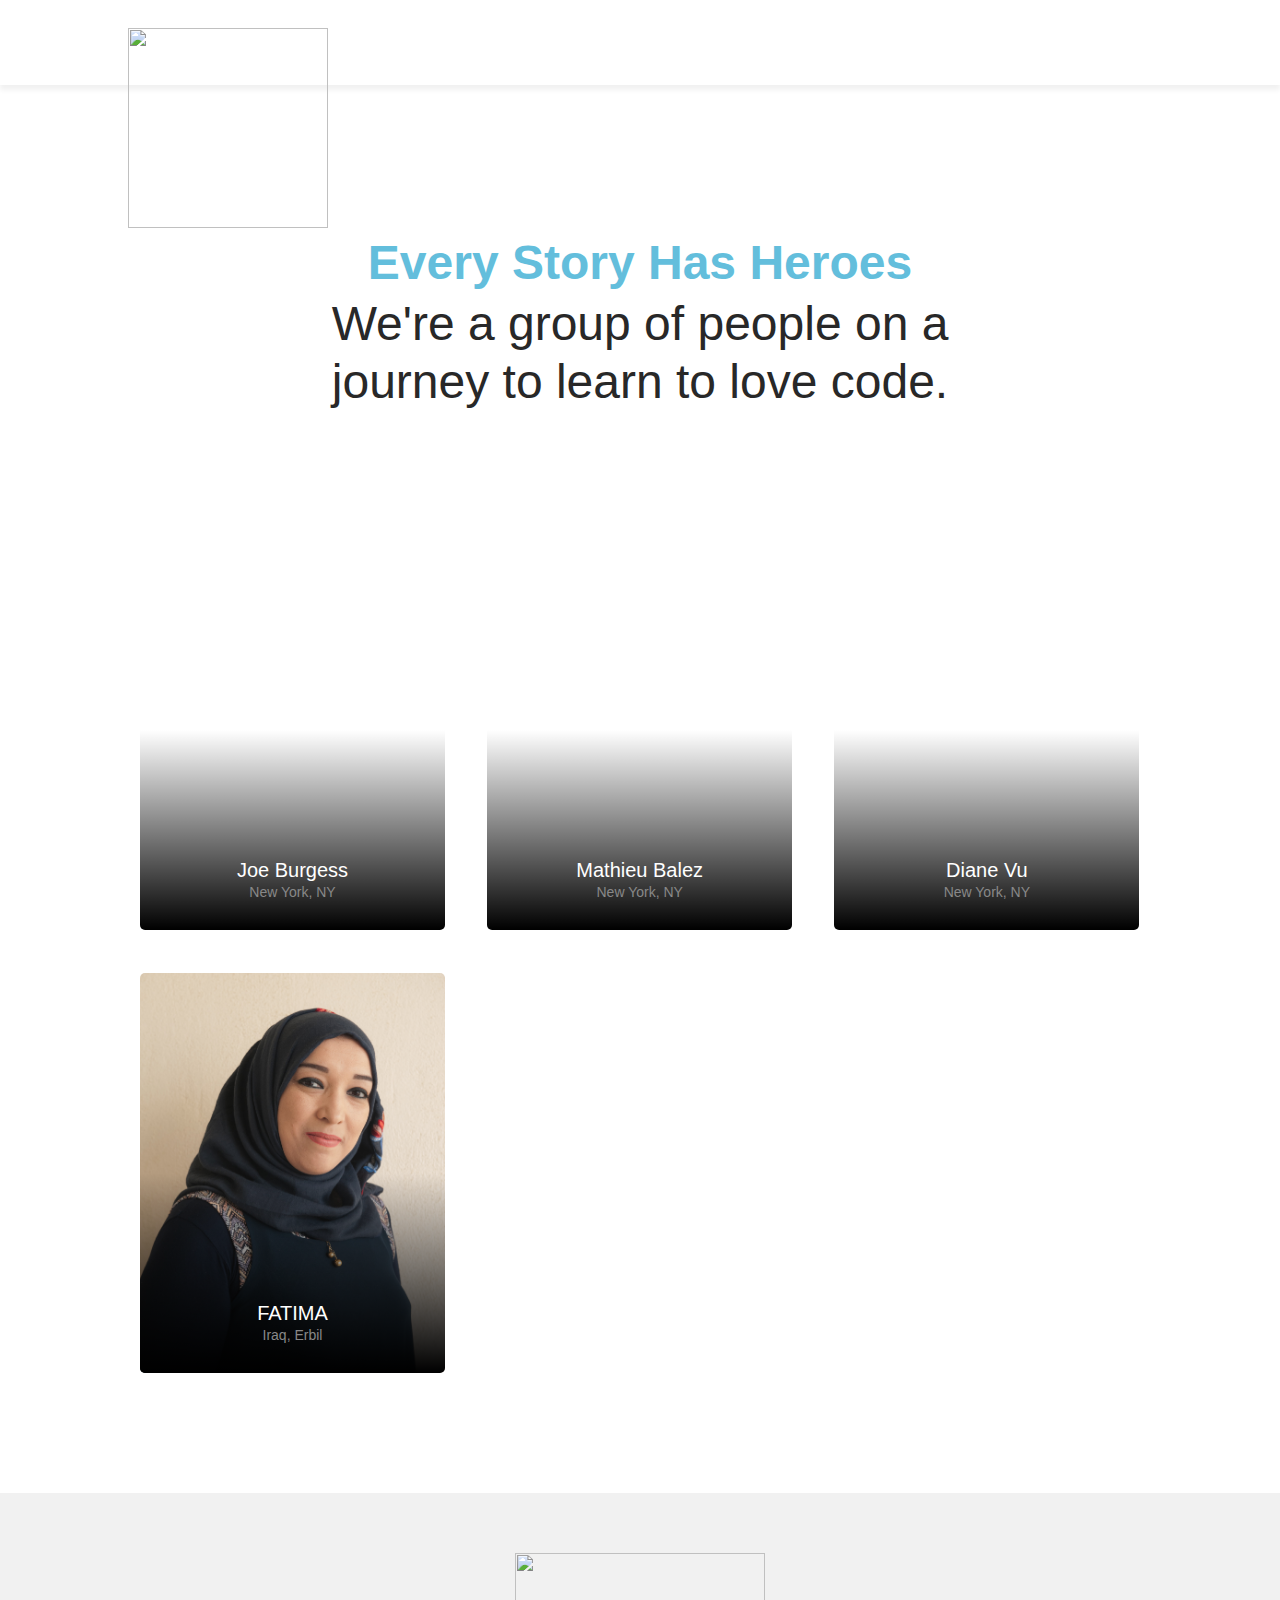
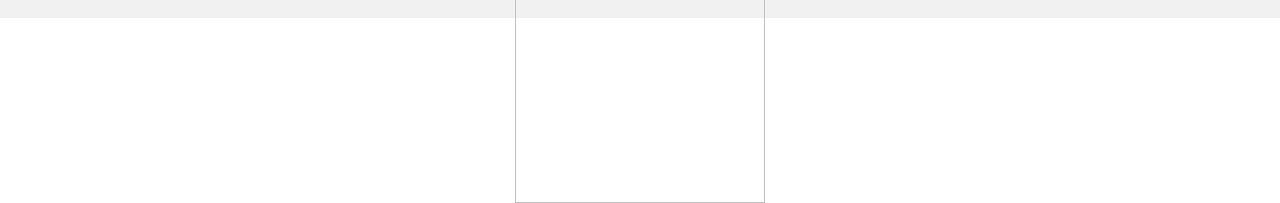
==== index.html @ 9066d094 "add my profile" ====
<html>
  <head>
    <meta charset="utf-8"/>
    <meta name="viewport" content="width=device-width, initial-scale=1"/>
    <title>Learn Verified Student Roster</title>
    <link rel="stylesheet" href="css/normalize.css"/>
    <link rel="stylesheet" href="css/fonts.css"/>
    <link rel="stylesheet" href="css/styles.css"/>
  </head>
  <body>
    <div class="main-wrapper roster">
      <header class="header">
        <a href="#">
          <img class="learn-logo" src="assets/img/logo.png"/>
        </a>
      </header>
      <div class="roster-body-wrapper">
        <div class="roster-text-container">
          <h1>Every Story Has Heroes</h1>
          <h2>We're a group of people on a journey to learn to love code.</h2>
        </div>
        <div class="roster-cards-container">
          <div class="student-card" id="joe-burgess-card">
            <a href="students/joe-burgess.html">
              <div class="view-profile-div">
                <h3 class="view-profile-text">View Profile</h3>
              </div>
              <div class="card-text-container">
                <h4 class="student-name">Joe Burgess</h4>
                <p class="student-location">New York, NY</p>
              </div>
            </a>
          </div>
          <div class="student-card" id="mathieu-balez-card">
            <a href="students/mathieu-balez.html">
              <div class="view-profile-div">
                <h3 class="view-profile-text">View Profile</h3>
              </div>
              <div class="card-text-container">
                <h4 class="student-name">Mathieu Balez</h4>
                <p class="student-location">New York, NY</p>
              </div>
            </a>
          </div>
          <div class="student-card" id="diane-vu-card">
            <a href="students/diane-vu.html">
              <div class="view-profile-div">
                <h3 class="view-profile-text">View Profile</h3>
              </div>
              <div class="card-text-container">
                <h4 class="student-name">Diane Vu</h4>
                <p class="student-location">New York, NY</p>
              </div>
            </a>
          </div>
          <div class="student-card" id="fatima-mohummad">
            <a href="students/fatima.html">
              <div class="view-profile-div">
                <h3 class="view-profile-text">View Profile</h3>
              </div>
              <div class="card-text-container">
                <h4 class="student-name">FATIMA</h4>
                <p class="student-location">Iraq, Erbil</p>
              </div>
            </a>
          </div>
        </div>
      </div>
      <footer class="footer">
        <img class="made-with-love" src="assets/img/made-with-love.png"/>
      </footer>
    </div>
  </body>
</html>
---- css/fonts.css ----
@font-face {
  font-family: 'GothamPro';
  src: url('../assets/fonts/GothamPro.ttf') format('truetype');
}

@font-face {
  font-family: 'GothamPro-Bold';
  src: url('../assets/fonts/GothamPro-Bold.ttf') format('truetype');
}

@font-face {
  font-family: 'GothamPro-BoldItalic';
  src: url('../assets/fonts/GothamPro-BoldItalic.ttf') format('truetype');
}

@font-face {
  font-family: 'GothamPro-Italic';
  src: url('../assets/fonts/GothamPro-Italic.ttf') format('truetype');
}

@font-face {
  font-family: 'GothamPro-Light';
  src: url('../assets/fonts/GothamPro-Light.ttf') format('truetype');
}

@font-face {
  font-family: 'GothamPro-LightItalic';
  src: url('../assets/fonts/GothamPro-LightItalic.ttf') format('truetype');
}

@font-face {
  font-family: 'GothamPro-Medium';
  src: url('../assets/fonts/GothamPro-Medium.ttf') format('truetype');
}

@font-face {
  font-family: 'GothamPro-MediumItalic';
  src: url('../assets/fonts/GothamPro-MediumItalic.ttf') format('truetype');
}

@font-face {
  font-family: 'GothamProNarrow-Bold';
  src: url('../assets/fonts/GothamProNarrow-Bold.ttf') format('truetype');
}

@font-face {
  font-family: 'GothamProNarrow-Medium';
  src: url('../assets/fonts/GothamProNarrow-Medium.ttf') format('truetype');
}

@font-face {
  font-family: 'GothamPro-Black';
  src: url('../assets/fonts/GothamPro-Black.ttf') format('truetype');
}

@font-face {
  font-family: 'GothamPro-BlackItalic';
  src: url('../assets/fonts/GothamPro-BlackItalic.ttf') format('truetype');
}
Contact GitHub API Training Shop Blog About
© 2016 GitHub, Inc. Terms Privacy Security Status Help
---- css/styles.css ----
/* GLOBAL STYLES
======================== */

*, *:before, *:after {
  box-sizing: border-box;
  /*border: 1px solid red;*/
}

html {
  font-size: 15px;
  color: #282828;
}

body {
  font-family: "GothamPro", Helvetica, Arial, sans-serif;
}

html,
body {
  width: 100vw;
  min-height: 100vh;
}

h1, h2, h3, h4, h5, h6 {
  margin: 0;
}

a {
  color: #fff;
  text-decoration: none;
}

a:visited {
  text-decoration: none;
  color: #fff;
}

.main-wrapper {
  width: 100%;
  height: 100%;
}

.header {
  position: relative;
  height: 85px;
  box-shadow: 0 5px 5px #f1f1f1;
  margin-bottom: 100px;
}

.footer {
  position: relative;
  height: 85px;
  background-color: #f1f1f1;
  margin-top: 100px;
}

.made-with-love {
  position: absolute;
  width: 250;
  left: 0;
  right: 0;
  top: 40px;
  margin: 0 auto;
}

/* INDEX.HTML STYLES
======================== */

.learn-logo {
  position: absolute;
  width: 200px;
  left: 0;
  right: 0;
  margin: 0 auto;
  top: 28px;
}

.roster-text-container {
  margin: 0 auto 100px;
  text-align: center;
  width: 100%;
  max-width: 1000px;
}

.roster-text-container h1 {
  font-family: "GothamPro-Bold", Helvetica, Arial, sans-serif;
  font-size: 24px;
  color: #63bedc;
  margin-bottom: 5px;
}

.roster-text-container h2 {
  width: 75%;
  margin: 0 auto;
  font-family: "GothamPro-Light", Helvetica, Arial, sans-serif;
  font-size: 24px;
  font-weight: normal;
  line-height: 1.2em;
}

.roster-cards-container {
  max-width: 1000px;
  width: 100%;
  margin: 0 auto;
}

.student-card {
  position: relative;
  background-image: url("../assets/img/ahmed2.jpg");
  background-position: center;
  background-size: cover;
  background-repeat: no-repeat;
  max-width: 305px;
  min-height: 400px;
  margin: 20px auto;
  border-radius: 5px;
}

.student-card:before {
  content: "";
  position: absolute;
  top: 0;
  bottom: 0;
  right: 0;
  left: 0;
  background-image: linear-gradient(to top, #000, rgba(0, 0, 0, .0) 50%);
  border-radius: 5px;
}

.student-card a {
  position: relative;
  display: block;
  height: 400px;
}

#joe-burgess-card {
  background-image: url("../assets/img/joe-burgess.jpeg");
}

#joe-burgess-cover {
  background-image: url("../assets/img/joe-burgess-cover.png");
}

#avi-flombaum-card {
  background-image: url("../assets/img/avi-flombaum.jpg");
}

#mat-balez-card {
  background-image: url("../assets/img/mat-balez.jpeg");
}

#mathieu-balez-cover {
  background-image: url("../assets/img/mathieu-balez-cover.jpeg");
}

#mathieu-balez-card {
  background-image: url("../assets/img/mathieu-balez.jpeg");
}

#diane-vu-cover {
  background-image: url("../assets/img/diane-vu-cover.jpg");
}

#diane-vu-card {
  background-image: url("../assets/img/diane-vu.jpg");
}
#fatima-mohummad-cover {
  background-image: url("../assets/img/fatima-cover.jpg");
}

#fatima-mohummad {
  background-image: url("../assets/img/fatima.jpg");
}
.view-profile-div {
  position: absolute;
  bottom: 0;
  width: 100%;
  height: 80px;
  background-color: #63bedc;
  border-radius: 0 0 5px 5px;
  display: none;
  text-align: center;
}

.view-profile-text {
  font-family: "GothamPro-Bold", Helvetica, Arial, sans-serif;
  font-size: 16px;
  font-weight: normal;
  text-transform: uppercase;
  color: #fff;
  text-align: center;
  margin-top: 30px;
}

.card-text-container {
  text-align: center;
  position: absolute;
  bottom: 30px;
  left: 0;
  right: 0;
  margin: 0 auto;
}

.student-name {
  font-family: "GothamPro", Helvetica, Arial, sans-serif;
  font-size: 20px;
  font-weight: normal;
  margin-bottom: 2px;
  color: #fff;
}

.student-location {
  font-family: "GothamPro-Light", Helvetica, Arial, sans-serif;
  font-size: 14px;
  margin: 0;
  color: #888;
}

/* PROFILE.HTML STYLES
======================== */
.profile .header {
  margin: 0;
  box-shadow: none;
}

.profile-banner {
  height: 410px;
  background-image: url("../assets/img/banner-photo-placeholder.png");
  background-position: center;
  background-size: cover;
  background-repeat: no-repeat;
}

.vitals-container {
  position: relative;
  min-height: 360px;
  padding-bottom: 50px;
  border-bottom: 1px solid #e4e4e4;
}

.social-icon-container {
  width: 200px;
  margin: 0 auto;
  padding-top: 110px;
  text-align: center;
}

.social-icon {
  width: 30px;
  height: 30px;
  margin: 0 8px;
}

.profile-photo {
  background-image: url("../assets/img/profile-photo-placeholder.png");
  background-position: center;
  background-size: cover;
  background-repeat: no-repeat;
  position: absolute;
  height: 190px;
  width: 190px;
  top: -110px;
  left: 0;
  right: 0;
  margin: 0 auto;
  border-radius: 100px;
}

.vitals-text-container {
  width: 100%;
  text-align: center;
  margin-top: 30px;
}

.profile-name,
.profile-location {
  font-weight: normal;
}

.profile-name {
  font-size: 36px;
  margin-bottom: 10px;
}

.profile-location {
  font-size: 18px;
  margin-bottom: 20px;
}

.profile-quote {
  font-family: "GothamPro-Light", Helvetica, Arial, sans-serif;
  font-size: 24px;
  color: #85929d;
  width: 75%;
  margin: 0 auto;
}

.details-container {
  width: 100%;
  max-width: 1200px;
  min-height: 350px;
  margin: 80px auto 0;
}

.details-block {
  width: 80%;
  margin: 0 auto;
}

.title-holder {
  font-family: "GothamPro-Bold", Helvetica, Arial, sans-serif;
  font-size: 18px;
  font-weight: normal;
  color: #85929d;
  border-bottom: 1px dotted #85929d;
  padding-bottom: 20px;
  margin-bottom: 20px;
  margin-top: 40px;
}

.description-holder {
  font-family: "GothamPro-Light", Helvetica, Arial, sans-serif;
  font-size: 16px;
  font-weight: normal;
  line-height: 1.4em;
}

.description-holder h4 {
  font-family: "GothamPro-Medium", Helvetica, Arial, sans-serif;
  font-size: 16px;
  font-weight: normal;
  padding-bottom: 8px;
  margin: 8px 0;
}

.description-holder h5 {
  font-size: 16px;
  font-weight: normal;
}

.education-content div:nth-child(3),
.experience-content div:nth-child(3) {
  padding-top: 15px;
  margin-top: 15px;
  border-top: 1px dotted #85929d;
}

/* MEDIA QUERIES
======================== */
@media only screen and (min-width: 480px) {
  /* index.html */
  .learn-logo {
    left: 10%;
    margin: 0;
  }
  .roster-text-container h1 {
    font-size: 32px;
  }
  .roster-text-container h2 {
    font-size: 32px;
    width: 80%;
  }
  .student-card:hover .view-profile-div {
    display: block;
    z-index: 900;
  }
  .footer {
    height: 125px;
  }
  .made-with-love {
    top: 60px;
  }

  /* profile.html */
  .profile-quote {
    width: 80%;
  }
}

@media only screen and (min-width: 700px) {
  /* index.html */
  .roster-text-container h1 {
    font-size: 40px;
  }
  .roster-text-container h2 {
    font-size: 40px;
    width: 80%;
  }
  .roster-cards-container {
    width: 650px;
  }
  .student-card {
    display: inline-block;
    width: 305px;
  }
  .student-card:nth-of-type(odd) {
    margin-right: 35px;
  }

  /* profile.html */

  .profile-quote {
    width: 70%;
  }
}

@media only screen and (min-width: 1050px) {

  /* index.html */
  .roster .header {
    margin-bottom: 150px;
  }
  .roster-text-container h1 {
    font-size: 48px;
  }
  .roster-text-container h2 {
    font-size: 48px;
    width: 70%;
  }
  .roster-cards-container {
    width: 1000px;
  }
  .student-card:nth-of-type(3n) {
    margin-right: 0;
  }
  .student-card:not(:nth-of-type(3n)) {
    margin-right: 38px;
  }

  /* profile.html */

  .profile-header {
    margin-bottom: 0;
  }

  .profile-quote {
    width: 40%;
  }

  .details-container {
    width: 90%;
    position: relative;
  }

  .details-block {
    display: inline-block;
    width: 33%;
  }

  .bio-block, .education-block, .experience-block {
    position: relative;
    vertical-align: top;
  }

  .content-holder {
    width: 80%;
    margin: 0 auto;
  }

}


/* CLEARFIX HACK
======================== */

.clearfix:before,
.clearfix:after {
    content: " ";
    display: table;
}

.clearfix:after {
    clear: both;
}
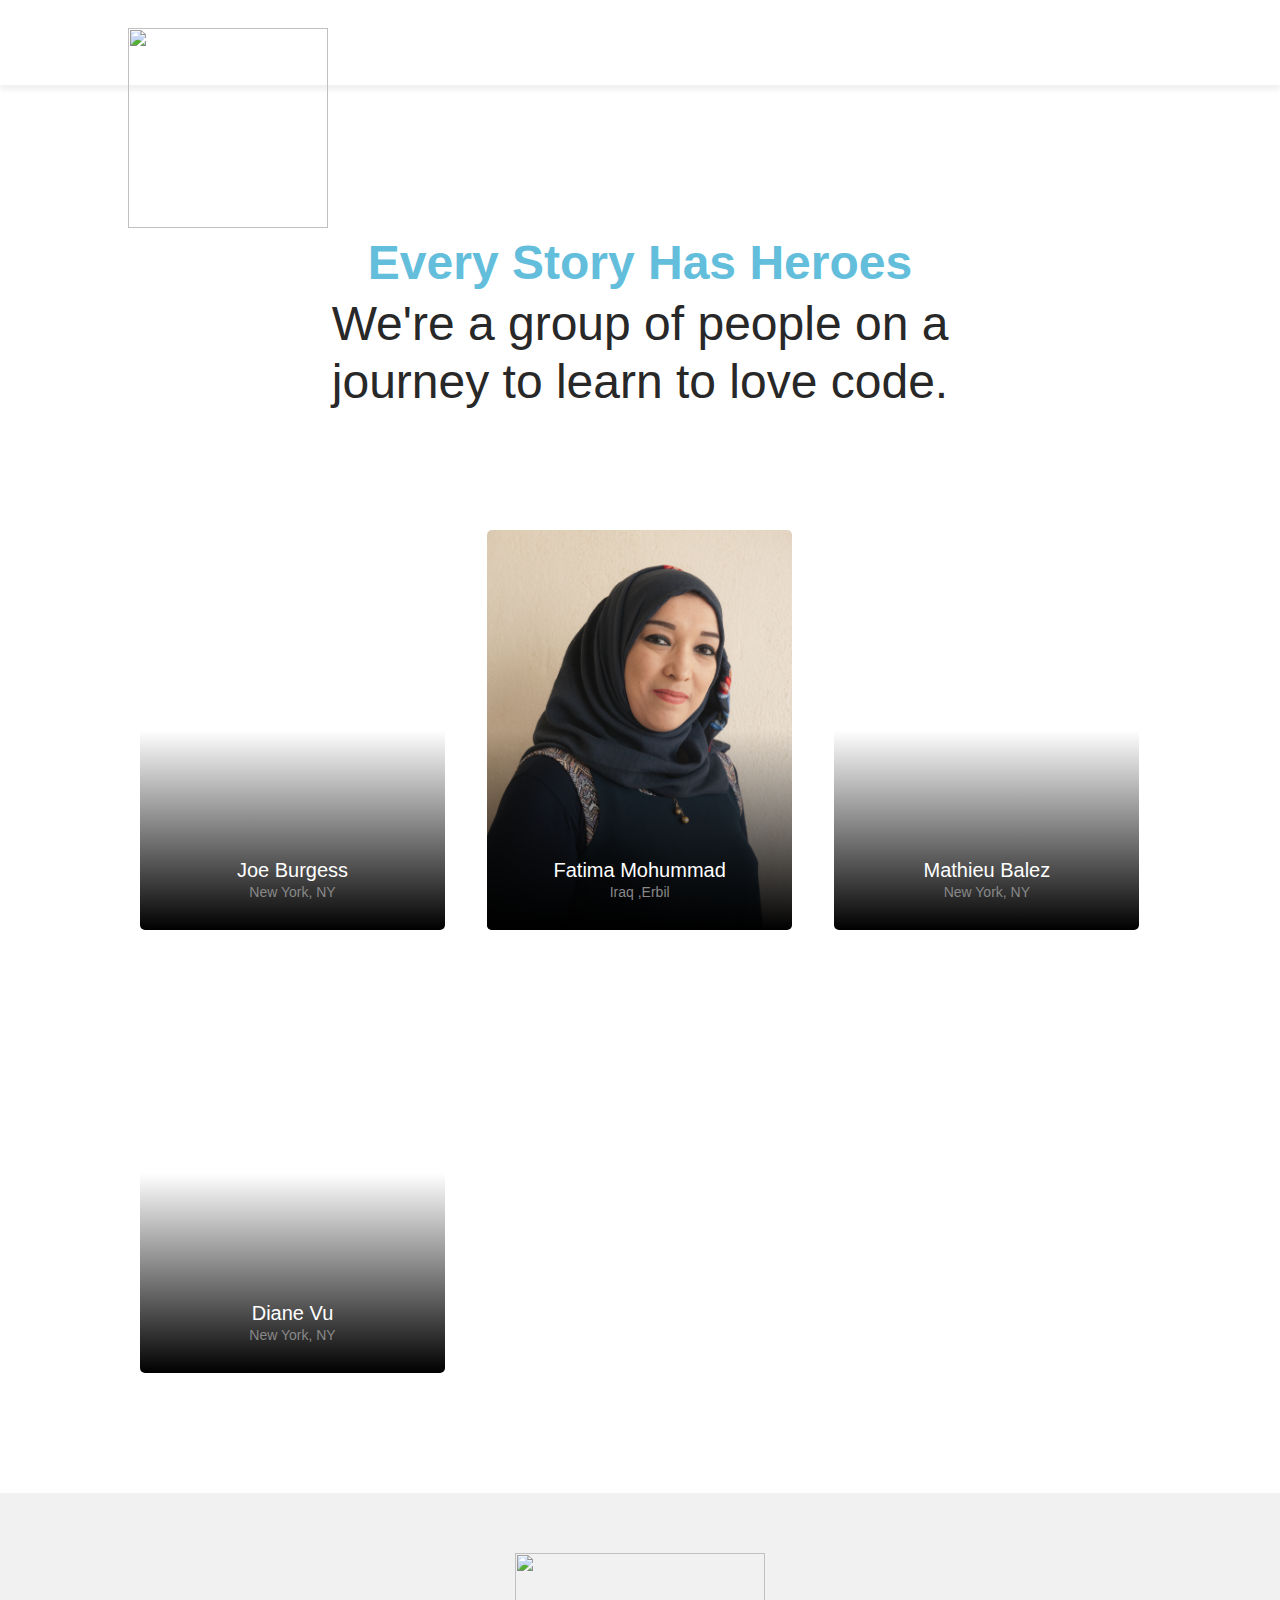
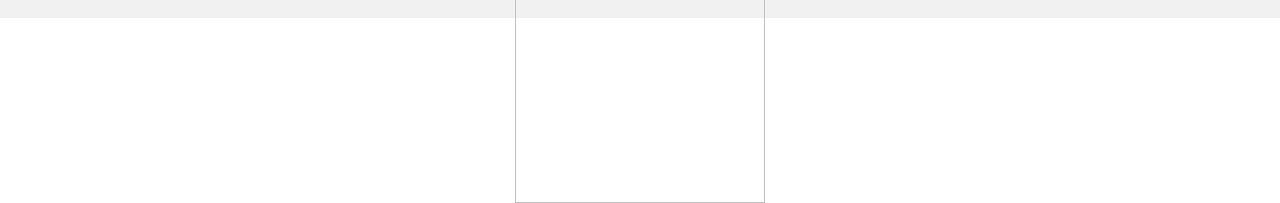
==== commit 967757b6: "add me to learn student" ====
--- a/index.html
+++ b/index.html
@@ -31,6 +31,17 @@
               </div>
             </a>
           </div>
+          <div class="student-card" id="fatima-card">
+            <a href="students/fatima.html">
+              <div class="view-profile-div">
+                <h3 class="view-profile-text">View Profile</h3>
+              </div>
+              <div class="card-text-container">
+                <h4 class="student-name">Fatima Mohummad</h4>
+                <p class="student-location">Iraq ,Erbil</p>
+              </div>
+            </a>
+          </div>
           <div class="student-card" id="mathieu-balez-card">
             <a href="students/mathieu-balez.html">
               <div class="view-profile-div">
@@ -53,17 +64,7 @@
               </div>
             </a>
           </div>
-          <div class="student-card" id="fatima-mohummad">
-            <a href="students/fatima.html">
-              <div class="view-profile-div">
-                <h3 class="view-profile-text">View Profile</h3>
-              </div>
-              <div class="card-text-container">
-                <h4 class="student-name">FATIMA</h4>
-                <p class="student-location">Iraq, Erbil</p>
-              </div>
-            </a>
-          </div>
+
         </div>
       </div>
       <footer class="footer">
--- a/css/styles.css
+++ b/css/styles.css
@@ -106,7 +106,7 @@
 
 .student-card {
   position: relative;
-  background-image: url("../assets/img/ahmed2.jpg");
+  background-image: url("../assets/img/profile-photo-placeholder.png");
   background-position: center;
   background-size: cover;
   background-repeat: no-repeat;
@@ -164,13 +164,14 @@
 #diane-vu-card {
   background-image: url("../assets/img/diane-vu.jpg");
 }
-#fatima-mohummad-cover {
+#fatima-cover {
   background-image: url("../assets/img/fatima-cover.jpg");
 }
 
-#fatima-mohummad {
+#fatima-card {
   background-image: url("../assets/img/fatima.jpg");
 }
+
 .view-profile-div {
   position: absolute;
   bottom: 0;
